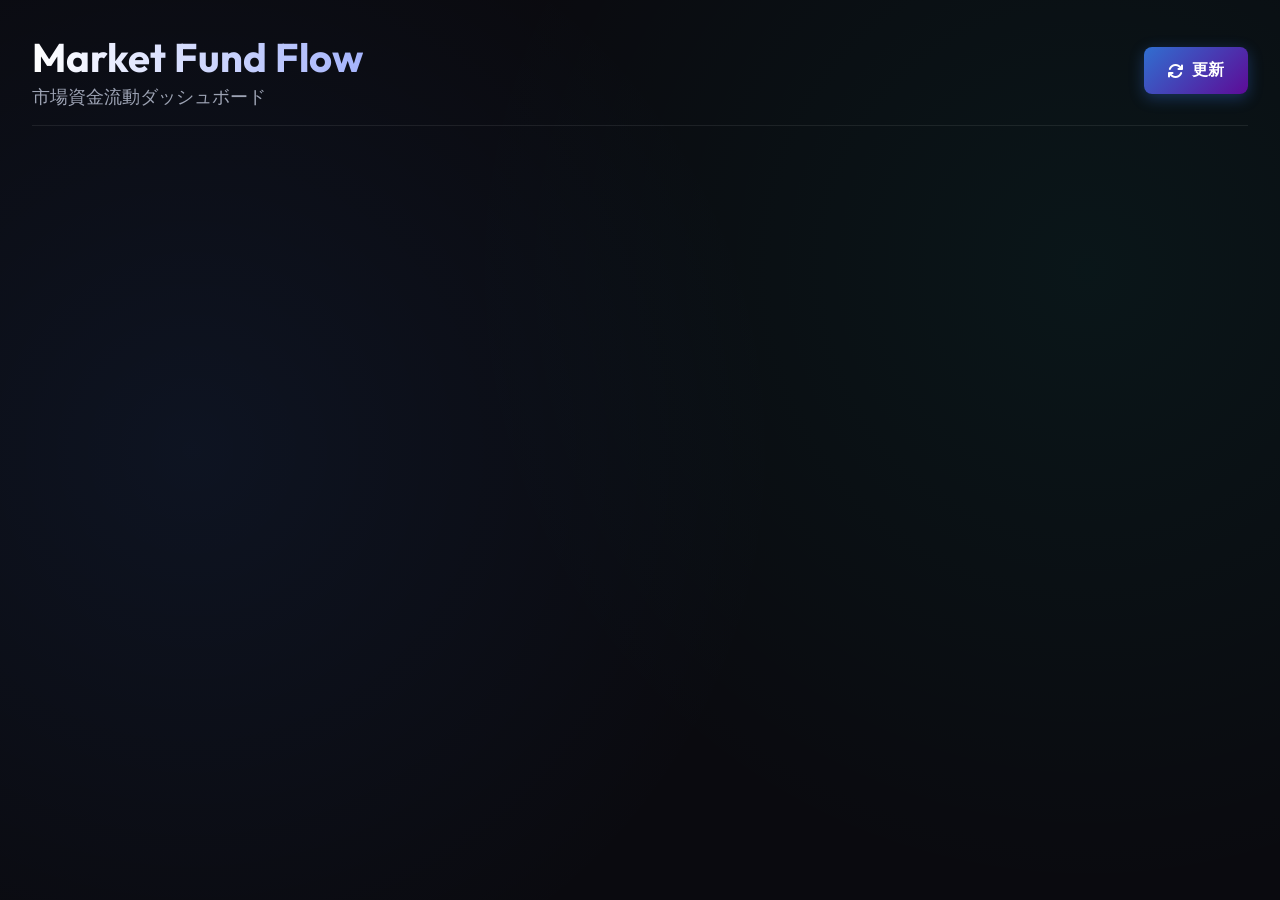
==== templates/index.html @ 721f8614 "Initial commit" ====
<!DOCTYPE html>
<html lang="ja">
<head>
    <meta charset="UTF-8">
    <meta name="viewport" content="width=device-width, initial-scale=1.0">
    <title>市場資金流動ダッシュボード</title>
    <link href="https://fonts.googleapis.com/css2?family=Outfit:wght@300;400;600;700&display=swap" rel="stylesheet">
    <link rel="stylesheet" href="/static/style.css">
    <link rel="stylesheet" href="https://cdnjs.cloudflare.com/ajax/libs/font-awesome/6.4.0/css/all.min.css">
</head>
<body>
    <div class="dashboard-container">
        <header>
            <div class="header-content">
                <h1>Market Fund Flow</h1>
                <p>市場資金流動ダッシュボード</p>
            </div>
            <button id="refresh-btn" class="refresh-btn" onclick="fetchData()">
                <i class="fa-solid fa-arrows-rotate"></i> 更新
            </button>
        </header>

        <div id="loading" class="loading-overlay">
            <div class="spinner"></div>
            <p>最新の市場データを取得中...（約10秒かかります）</p>
        </div>

        <div id="dashboard-content" style="display: none;">
            <div class="last-updated">最終更新: <span id="time-updated">--</span></div>
            
            <div class="cards-grid" id="stats-cards"></div>

            <div class="main-widgets">
                <div class="widget chart-card glass-panel">
                    <h2><i class="fa-solid fa-chart-line"></i> 1年間パフォーマンストラッカー</h2>
                    <img id="chart-img" src="" alt="Market Chart">
                </div>
                
                <div class="widget analysis-card glass-panel">
                    <h2><i class="fa-solid fa-brain"></i> 資金流動AI分析</h2>
                    <ul id="analysis-list"></ul>
                </div>
            </div>
        </div>
    </div>
    
    <script src="/static/script.js"></script>
</body>
</html>
---- static/style.css ----
:root {
    --bg-main: #0a0a0f;
    --bg-card: rgba(25, 25, 35, 0.6);
    --border-color: rgba(255, 255, 255, 0.08);
    --text-primary: #ffffff;
    --text-secondary: #9da3b4;
    --accent-blue: #3a86ff;
    --color-up: #00f5d4;
    --color-down: #ef476f;
    --font-main: 'Outfit', -apple-system, BlinkMacSystemFont, "Segoe UI", Roboto, sans-serif;
}

* { box-sizing: border-box; margin: 0; padding: 0; }

body {
    background-color: var(--bg-main);
    color: var(--text-primary);
    font-family: var(--font-main);
    min-height: 100vh;
    background-image: 
        radial-gradient(circle at 15% 50%, rgba(58, 134, 255, 0.08) 0%, transparent 50%),
        radial-gradient(circle at 85% 30%, rgba(0, 245, 212, 0.05) 0%, transparent 50%);
}

.dashboard-container { max-width: 1400px; margin: 0 auto; padding: 2rem; }

header {
    display: flex; justify-content: space-between; align-items: center;
    margin-bottom: 2rem; padding-bottom: 1rem; border-bottom: 1px solid var(--border-color);
}

header h1 {
    font-size: 2.5rem; font-weight: 700;
    background: linear-gradient(90deg, #fff, #a5b4fc);
    -webkit-background-clip: text; -webkit-text-fill-color: transparent;
}

header p { color: var(--text-secondary); font-size: 1.1rem; margin-top: 0.2rem; }

.refresh-btn {
    background: linear-gradient(135deg, rgba(58, 134, 255, 0.8), rgba(114, 9, 183, 0.8));
    color: white; border: none; padding: 0.8rem 1.5rem; border-radius: 8px;
    font-weight: 600; font-size: 1rem; cursor: pointer; transition: all 0.3s ease;
    display: flex; align-items: center; gap: 0.5rem; box-shadow: 0 4px 15px rgba(58, 134, 255, 0.3);
}

.refresh-btn:hover { transform: translateY(-2px); box-shadow: 0 6px 20px rgba(58, 134, 255, 0.5); }
.refresh-btn i.rotating { animation: rotate 1s linear infinite; }
@keyframes rotate { 100% { transform: rotate(360deg); } }

.last-updated { text-align: right; color: var(--text-secondary); font-size: 0.9rem; margin-bottom: 1rem; }

.glass-panel {
    background: var(--bg-card); backdrop-filter: blur(12px); -webkit-backdrop-filter: blur(12px);
    border: 1px solid var(--border-color); border-radius: 16px; padding: 1.5rem;
    box-shadow: 0 8px 32px rgba(0, 0, 0, 0.2);
}

.cards-grid { display: grid; grid-template-columns: repeat(auto-fill, minmax(200px, 1fr)); gap: 1.2rem; margin-bottom: 2rem; }

.stat-card { display: flex; flex-direction: column; gap: 0.5rem; transition: transform 0.3s ease; }
.stat-card:hover { transform: translateY(-4px); border-color: rgba(255, 255, 255, 0.2); }
.stat-name { color: var(--text-secondary); font-size: 1.1rem; font-weight: 600; }
.stat-price { font-size: 1.6rem; font-weight: 700; }
.stat-return { font-size: 1rem; font-weight: 600; display: flex; align-items: center; gap: 0.3rem; }
.return-up { color: var(--color-up); } .return-down { color: var(--color-down); }

.position-bar-bg { width: 100%; height: 6px; background: rgba(255, 255, 255, 0.1); border-radius: 3px; margin-top: 0.5rem; position: relative; overflow: hidden; }
.position-bar-fill { height: 100%; background: linear-gradient(90deg, #3a86ff, #00f5d4); border-radius: 3px; transition: width 1s ease-out; }

.main-widgets { display: grid; grid-template-columns: 2fr 1fr; gap: 1.5rem; }
@media (max-width: 1000px) { .main-widgets { grid-template-columns: 1fr; } }
.widget h2 { font-size: 1.3rem; margin-bottom: 1.2rem; display: flex; align-items: center; gap: 0.6rem; color: #e2e8f0; }
.chart-card, .analysis-card { display: flex; flex-direction: column; }
#chart-img { width: 100%; height: auto; border-radius: 8px; object-fit: contain; }
#analysis-list { list-style: none; display: flex; flex-direction: column; gap: 1.2rem; }
#analysis-list li { background: rgba(255, 255, 255, 0.03); padding: 1.2rem; border-radius: 12px; border-left: 4px solid var(--accent-blue); line-height: 1.6; font-size: 1.05rem; }
.loading-overlay { display: flex; flex-direction: column; align-items: center; justify-content: center; height: 50vh; gap: 1.5rem; }
.spinner { width: 50px; height: 50px; border: 4px solid rgba(255, 255, 255, 0.1); border-top-color: var(--accent-blue); border-radius: 50%; animation: rotate 1s linear infinite; }
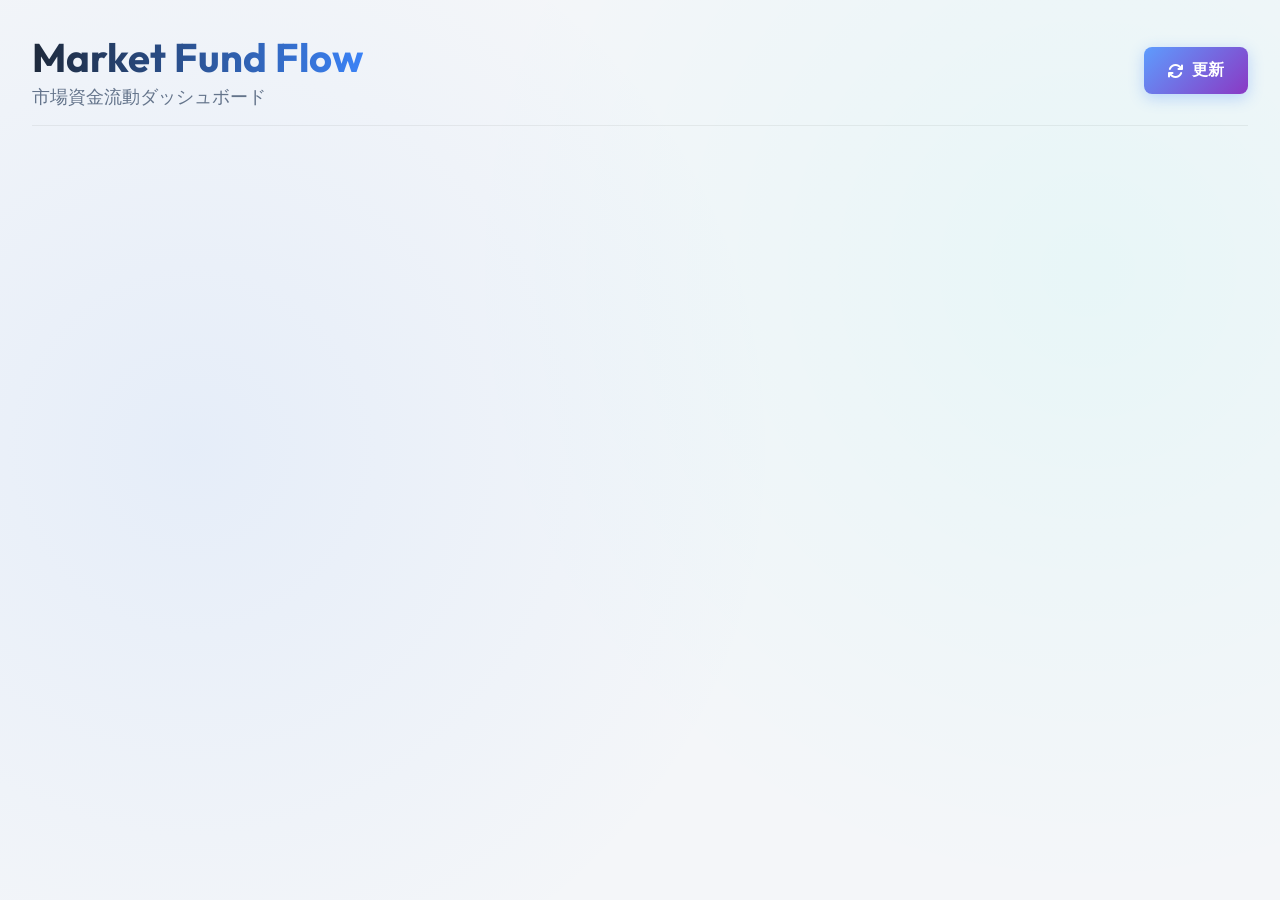
==== commit 1e776da9: "Setup dynamic cloud server via Render" ====
--- a/templates/index.html
+++ b/templates/index.html
@@ -22,11 +22,18 @@
 
         <div id="loading" class="loading-overlay">
             <div class="spinner"></div>
-            <p>最新の市場データを取得中...（約10秒かかります）</p>
+            <p>データを読み込み中...</p>
         </div>
 
         <div id="dashboard-content" style="display: none;">
             <div class="last-updated">最終更新: <span id="time-updated">--</span></div>
+            
+            <div class="timeframe-selector">
+                <button class="tf-btn active" data-tf="1D">対前日比</button>
+                <button class="tf-btn" data-tf="1W">対前週</button>
+                <button class="tf-btn" data-tf="1M">対前月</button>
+                <button class="tf-btn" data-tf="1Y">対前年</button>
+            </div>
             
             <div class="cards-grid" id="stats-cards"></div>
 
@@ -43,7 +50,6 @@
             </div>
         </div>
     </div>
-    
     <script src="/static/script.js"></script>
 </body>
 </html>
--- a/static/style.css
+++ b/static/style.css
@@ -1,12 +1,12 @@
 :root {
-    --bg-main: #0a0a0f;
-    --bg-card: rgba(25, 25, 35, 0.6);
-    --border-color: rgba(255, 255, 255, 0.08);
-    --text-primary: #ffffff;
-    --text-secondary: #9da3b4;
-    --accent-blue: #3a86ff;
-    --color-up: #00f5d4;
-    --color-down: #ef476f;
+    --bg-main: #f4f6f9;
+    --bg-card: rgba(255, 255, 255, 0.7);
+    --border-color: rgba(0, 0, 0, 0.06);
+    --text-primary: #1e293b;
+    --text-secondary: #64748b;
+    --accent-blue: #2563eb;
+    --color-up: #10b981;
+    --color-down: #ef4444;
     --font-main: 'Outfit', -apple-system, BlinkMacSystemFont, "Segoe UI", Roboto, sans-serif;
 }
 
@@ -31,7 +31,7 @@
 
 header h1 {
     font-size: 2.5rem; font-weight: 700;
-    background: linear-gradient(90deg, #fff, #a5b4fc);
+    background: linear-gradient(90deg, #1e293b, #3b82f6);
     -webkit-background-clip: text; -webkit-text-fill-color: transparent;
 }
 
@@ -51,9 +51,9 @@
 .last-updated { text-align: right; color: var(--text-secondary); font-size: 0.9rem; margin-bottom: 1rem; }
 
 .glass-panel {
-    background: var(--bg-card); backdrop-filter: blur(12px); -webkit-backdrop-filter: blur(12px);
+    background: var(--bg-card); backdrop-filter: blur(16px); -webkit-backdrop-filter: blur(16px);
     border: 1px solid var(--border-color); border-radius: 16px; padding: 1.5rem;
-    box-shadow: 0 8px 32px rgba(0, 0, 0, 0.2);
+    box-shadow: 0 8px 32px rgba(0, 0, 0, 0.05);
 }
 
 .cards-grid { display: grid; grid-template-columns: repeat(auto-fill, minmax(200px, 1fr)); gap: 1.2rem; margin-bottom: 2rem; }
@@ -65,15 +65,38 @@
 .stat-return { font-size: 1rem; font-weight: 600; display: flex; align-items: center; gap: 0.3rem; }
 .return-up { color: var(--color-up); } .return-down { color: var(--color-down); }
 
-.position-bar-bg { width: 100%; height: 6px; background: rgba(255, 255, 255, 0.1); border-radius: 3px; margin-top: 0.5rem; position: relative; overflow: hidden; }
-.position-bar-fill { height: 100%; background: linear-gradient(90deg, #3a86ff, #00f5d4); border-radius: 3px; transition: width 1s ease-out; }
+.position-bar-bg { width: 100%; height: 6px; background: rgba(0, 0, 0, 0.06); border-radius: 3px; margin-top: 0.5rem; position: relative; overflow: hidden; }
+.position-bar-fill { height: 100%; background: linear-gradient(90deg, #2563eb, #10b981); border-radius: 3px; transition: width 1s ease-out; }
 
 .main-widgets { display: grid; grid-template-columns: 2fr 1fr; gap: 1.5rem; }
 @media (max-width: 1000px) { .main-widgets { grid-template-columns: 1fr; } }
-.widget h2 { font-size: 1.3rem; margin-bottom: 1.2rem; display: flex; align-items: center; gap: 0.6rem; color: #e2e8f0; }
+.widget h2 { font-size: 1.3rem; margin-bottom: 1.2rem; display: flex; align-items: center; gap: 0.6rem; color: #334155; }
 .chart-card, .analysis-card { display: flex; flex-direction: column; }
 #chart-img { width: 100%; height: auto; border-radius: 8px; object-fit: contain; }
 #analysis-list { list-style: none; display: flex; flex-direction: column; gap: 1.2rem; }
-#analysis-list li { background: rgba(255, 255, 255, 0.03); padding: 1.2rem; border-radius: 12px; border-left: 4px solid var(--accent-blue); line-height: 1.6; font-size: 1.05rem; }
+#analysis-list li { background: rgba(0, 0, 0, 0.02); padding: 1.2rem; border-radius: 12px; border-left: 4px solid var(--accent-blue); line-height: 1.6; font-size: 1.05rem; color: #475569;}
 .loading-overlay { display: flex; flex-direction: column; align-items: center; justify-content: center; height: 50vh; gap: 1.5rem; }
 .spinner { width: 50px; height: 50px; border: 4px solid rgba(255, 255, 255, 0.1); border-top-color: var(--accent-blue); border-radius: 50%; animation: rotate 1s linear infinite; }
+
+.timeframe-selector {
+    display: flex;
+    gap: 0.5rem;
+    margin-bottom: 1.5rem;
+}
+.tf-btn {
+    background: rgba(0, 0, 0, 0.03);
+    border: 1px solid var(--border-color);
+    color: var(--text-secondary);
+    padding: 0.5rem 1rem;
+    border-radius: 8px;
+    cursor: pointer;
+    font-family: var(--font-main);
+    transition: all 0.2s;
+    font-weight: 600;
+}
+.tf-btn:hover { background: rgba(0, 0, 0, 0.06); }
+.tf-btn.active {
+    background: var(--accent-blue);
+    color: white;
+    border-color: var(--accent-blue);
+}
